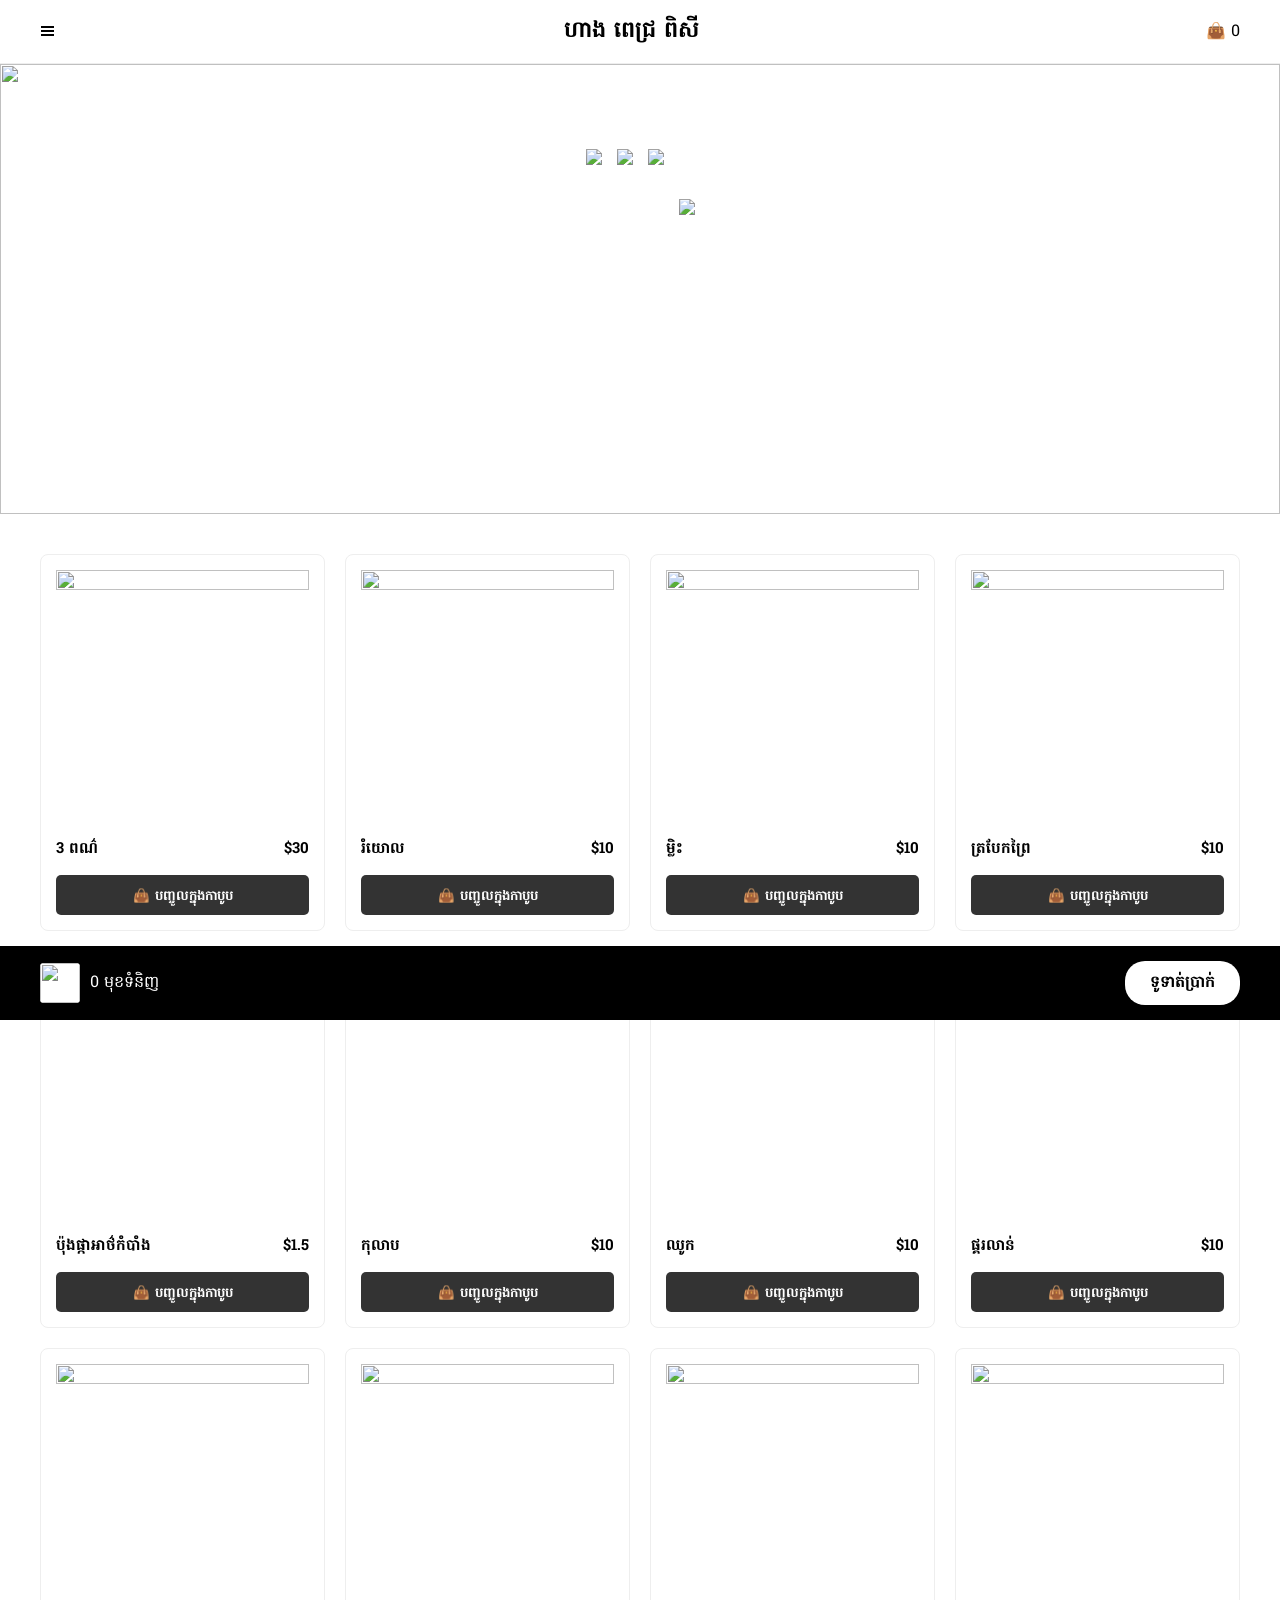
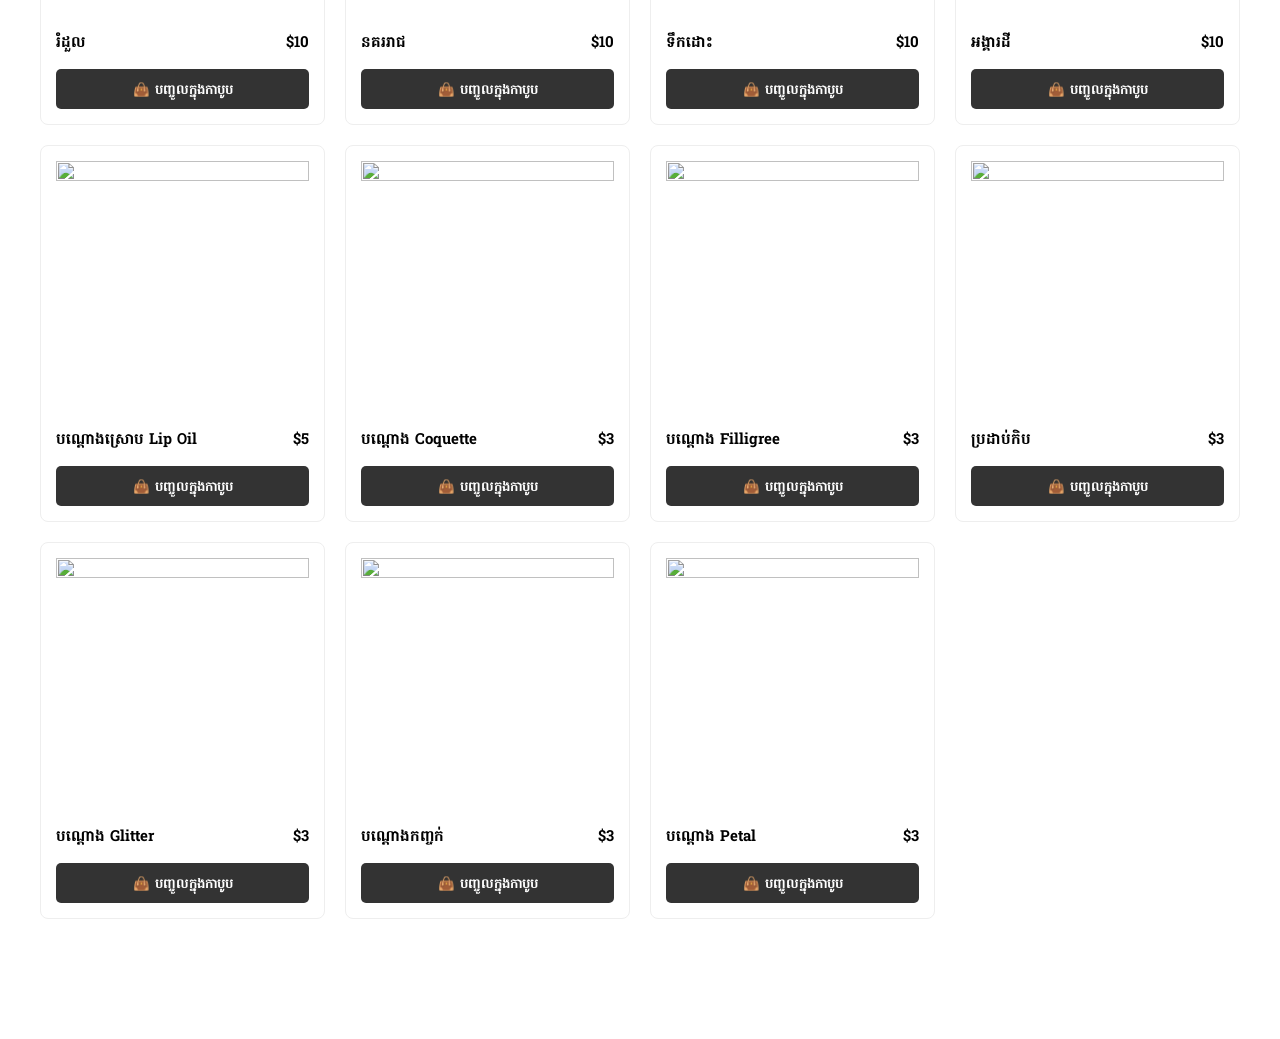
==== index.html @ 042883ce "Add files via upload" ====
<!DOCTYPE html>
<html lang="km">
<head>
    <meta charset="UTF-8">
    <meta name="viewport" content="width=device-width, initial-scale=1.0">
    <title>ហាង ពេជ្រ ពិសី (Pich Pisey Shop)</title>
    <link rel="stylesheet" href="style.css">
    <link href="https://fonts.googleapis.com/css2?family=Hanuman:wght@400;700&display=swap" rel="stylesheet">
    <style>
        body { font-family: 'Hanuman', serif; }
    </style>
</head>
<body>

    <header class="main-header">
        <div class="header-content">
            <span class="menu-icon">☰</span>
            <h1 class="shop-logo">ហាង ពេជ្រ ពិសី</h1>
            <div class="cart-icon">👜 <span id="cart-badge">0</span></div>
        </div>
    </header>

    <div class="hero-container">
        <img src="images/Sea_background.jpg" class="bg-image">
        <div class="product-overlay">
            <img src="images/krem_red.jpg" class="lip-oil-banner float-1">
            <img src="images/krem_blue.jpg" class="lip-oil-banner float-2">
            <img src="images/krem_white.jpg" class="lip-oil-banner float-3">
            <img src="images/font_khmer.jpg" class="khmer-text">
        </div>
    </div>

    <div class="shop-container">
        <div id="product-grid" class="product-grid"></div>
    </div>

    <div id="checkout-bar" class="checkout-bar">
        <div class="checkout-content">
            <div class="cart-preview">
                <img id="last-item-img" src="" alt="">
                <span id="cart-count-text">០ មុខទំនិញ</span>
            </div>
            <a href="checkout.html" class="checkout-btn" style="text-decoration: none; display: inline-flex; align-items: center; justify-content: center;">
                ទូទាត់ប្រាក់
            </a>
        </div>
    </div>

    <script src="script.js"></script>
</body>
</html>
---- style.css ----
/* បន្ថែម Font ខ្មែរ ពី Google Fonts */
@import url('https://fonts.googleapis.com/css2?family=Hanuman:wght@400;700&display=swap');

body { 
    margin: 0; 
    padding: 0; 
    background: #ffffff; 
    font-family: 'Hanuman', serif; /* ប្រើ Font ខ្មែរ Hanuman ជំនួស Khmer OS Battambang */
    -webkit-font-smoothing: antialiased;
}

.main-header { 
    background: white; 
    padding: 15px 0; 
    border-bottom: 1px solid #eee; 
    position: sticky; 
    top: 0; 
    z-index: 100; 
}

.header-content { 
    display: flex; 
    justify-content: space-between; 
    align-items: center; 
    max-width: 1200px; 
    margin: 0 auto; 
    padding: 0 20px; 
}

.shop-logo {
    font-size: 1.4rem;
    margin: 0;
    font-weight: bold;
}

.hero-container { 
    position: relative; 
    height: 450px; 
    display: flex; 
    justify-content: center; 
    align-items: center; 
    overflow: hidden; 
}

.bg-image { 
    position: absolute; 
    width: 100%; 
    height: 100%; 
    object-fit: cover; 
}

.product-overlay { 
    position: relative; 
    z-index: 2; 
    display: flex; 
    align-items: center; 
    gap: 15px; 
}

.lip-oil-banner { 
    height: 280px; 
    mix-blend-mode: multiply; 
}

.khmer-text { 
    height: 180px; 
    mix-blend-mode: multiply; 
}

.shop-container { 
    max-width: 1200px; 
    margin: 40px auto 120px; 
    padding: 0 20px; 
}

.product-grid { 
    display: grid; 
    grid-template-columns: repeat(4, 1fr); 
    gap: 20px; 
}

.product-card { 
    border: 1px solid #eee; 
    padding: 15px; 
    text-align: center; 
    border-radius: 8px; 
    transition: 0.3s;
}

.product-card:hover {
    box-shadow: 0 5px 15px rgba(0,0,0,0.05);
}

.img-box img { 
    width: 100%; 
    aspect-ratio: 1/1; 
    object-fit: contain; 
}

.product-info { 
    display: flex; 
    justify-content: space-between; 
    margin: 15px 0; 
    font-weight: bold; 
    font-size: 0.95rem;
}

/* Hidden state for button swapping */
.hidden { display: none !important; }

.qty-container { 
    display: flex; 
    border: 1px solid #ddd; 
    border-radius: 5px; 
    overflow: hidden; 
    height: 40px; 
}

.qty-btn { 
    background: #f9f9f9; 
    border: none; 
    width: 45px; 
    cursor: pointer; 
    font-size: 20px; 
}

.qty-input { 
    border: none; 
    width: 100%; 
    text-align: center; 
    font-weight: bold; 
    font-size: 16px; 
    font-family: 'Hanuman', serif;
}

.add-btn { 
    width: 100%; 
    background: #333; /* ប្តូរពណ៌ទៅខ្មៅដិតបន្តិចឲ្យស្អាត */
    color: white; 
    border: none; 
    padding: 12px; 
    border-radius: 5px; 
    cursor: pointer; 
    font-weight: bold; 
    height: 40px; 
    font-family: 'Hanuman', serif;
}

.checkout-bar { 
    position: fixed; 
    bottom: -120px; 
    left: 0; 
    width: 100%; 
    background: #000; 
    color: white; 
    padding: 15px 0; 
    transition: 0.4s; 
    z-index: 1000; 
}

.checkout-bar.show { bottom: 0; }

.checkout-content { 
    max-width: 1200px; 
    margin: 0 auto; 
    display: flex; 
    justify-content: space-between; 
    align-items: center; 
    padding: 0 20px; 
}

.cart-preview { display: flex; align-items: center; gap: 10px; }

#last-item-img { 
    width: 40px; 
    height: 40px; 
    background: white; 
    border-radius: 4px; 
    object-fit: contain; 
}

.checkout-btn { 
    background: white; 
    color: black; 
    border: none; 
    padding: 10px 25px; 
    border-radius: 20px; 
    font-weight: bold; 
    cursor: pointer; 
    font-family: 'Hanuman', serif;
}

@media (max-width: 768px) { 
    .product-grid { grid-template-columns: repeat(2, 1fr); } 
    .hero-container { height: 350px; }
}

/* --- CHECKOUT PAGE STYLES --- */
.checkout-page-container { max-width: 900px; margin: 0 auto; padding: 20px; }

.page-title { 
    text-align: center; 
    border-bottom: 2px dashed #eee; 
    padding: 20px 0; 
    margin-bottom: 30px; 
    font-size: 1.5rem;
}

.checkout-layout { display: grid; grid-template-columns: 1.5fr 1fr; gap: 30px; }

.forms-section h3 {
    font-size: 1.1rem;
    margin-bottom: 10px;
    border-left: 4px solid #000;
    padding-left: 10px;
}

.forms-section input, .forms-section select, .forms-section textarea {
    width: 100%; 
    padding: 12px; 
    margin: 8px 0; 
    border: 1px solid #ddd; 
    border-radius: 5px; 
    box-sizing: border-box;
    font-family: 'Hanuman', serif;
}

.payment-box { 
    border: 1px solid #eee; 
    padding: 15px; 
    border-radius: 8px; 
    margin: 10px 0; 
}

.purchase-btn { 
    width: 100%; 
    background: #000; 
    color: #fff; 
    padding: 15px; 
    border: none; 
    border-radius: 5px; 
    font-weight: bold; 
    cursor: pointer; 
    margin-top: 15px; 
    font-size: 1.1rem;
    font-family: 'Hanuman', serif;
}

.summary-section { 
    background: #fdfdfd; 
    padding: 20px; 
    border: 1px dashed #ccc; 
    border-radius: 10px; 
    height: fit-content; 
}

.summary-row { display: flex; justify-content: space-between; margin: 10px 0; }

.total { 
    font-weight: bold; 
    font-size: 1.2rem; 
    color: #000; 
    margin-top: 20px; 
    border-top: 1px solid #eee; 
    padding-top: 10px; 
}

.back-link { 
    display: block; 
    text-align: center; 
    margin-top: 30px; 
    color: #888; 
    text-decoration: none; 
}

@media (max-width: 768px) { 
    .checkout-layout { grid-template-columns: 1fr; } 
}
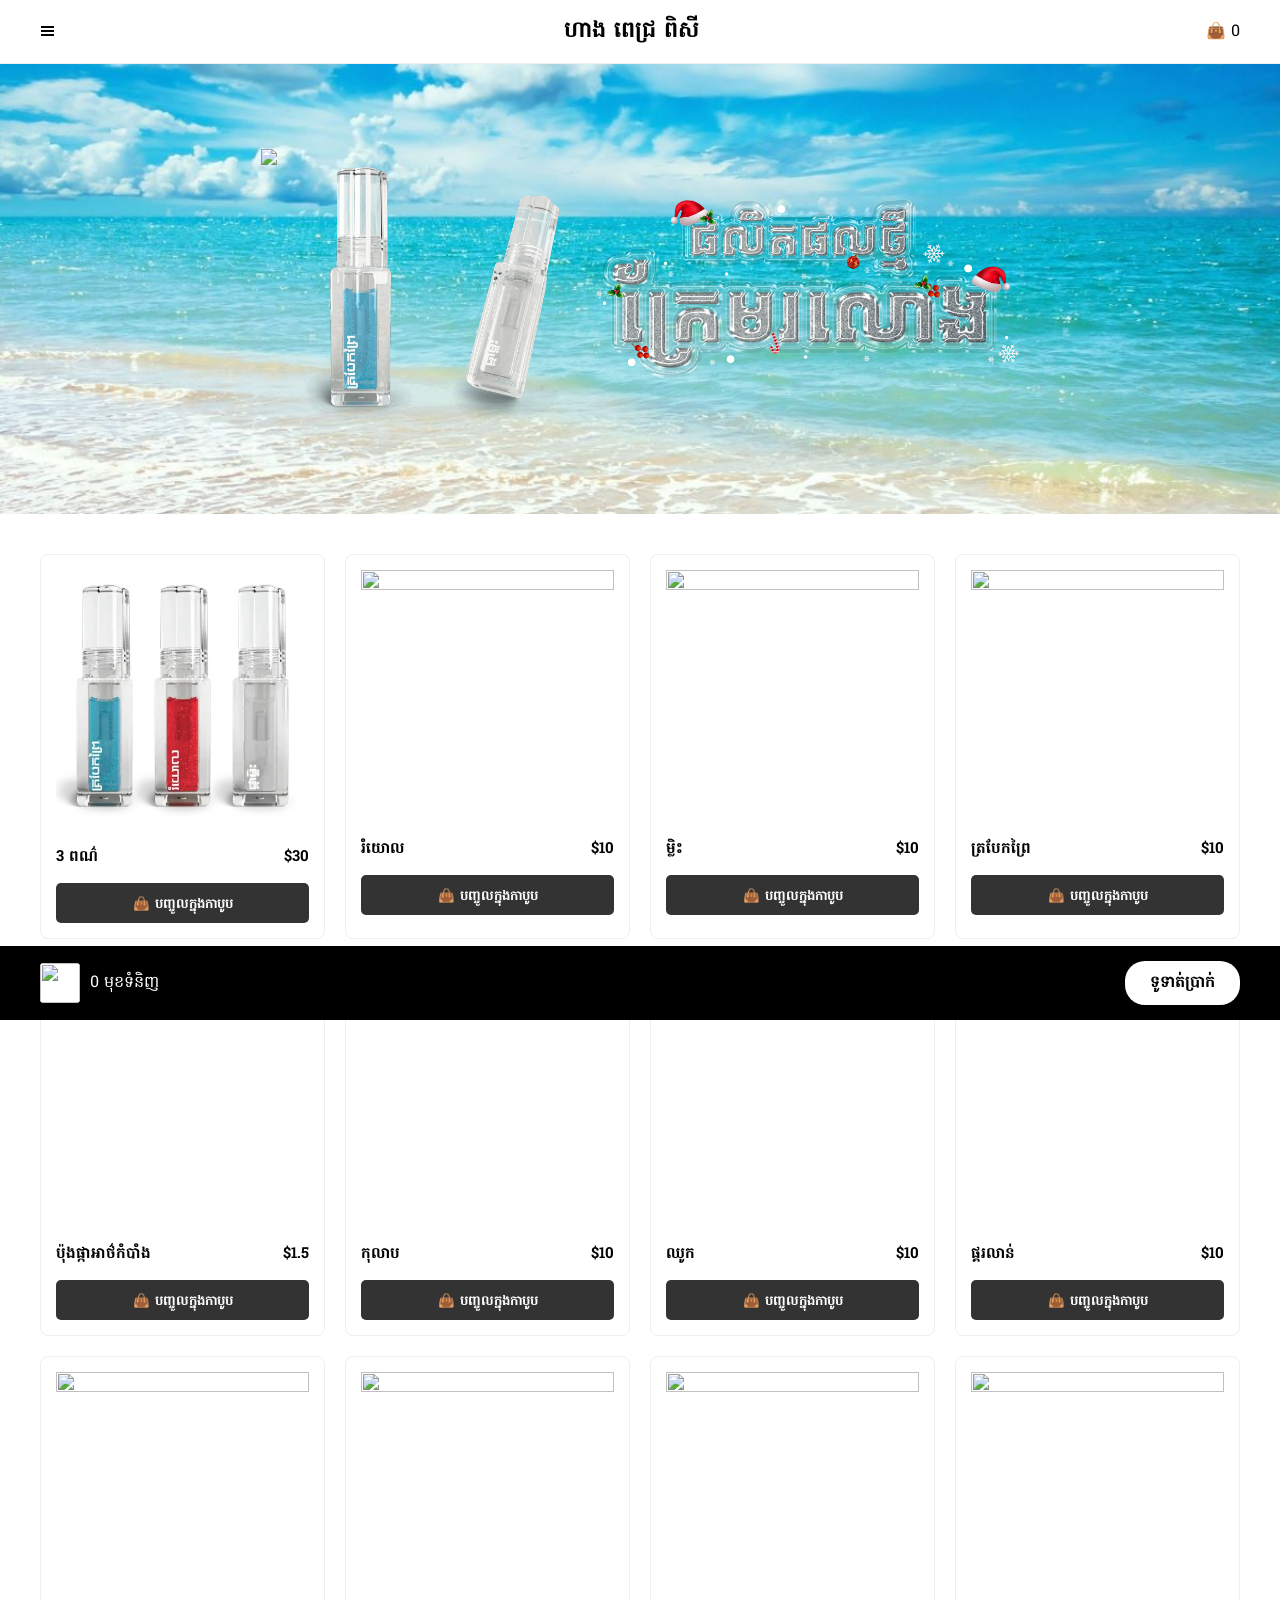
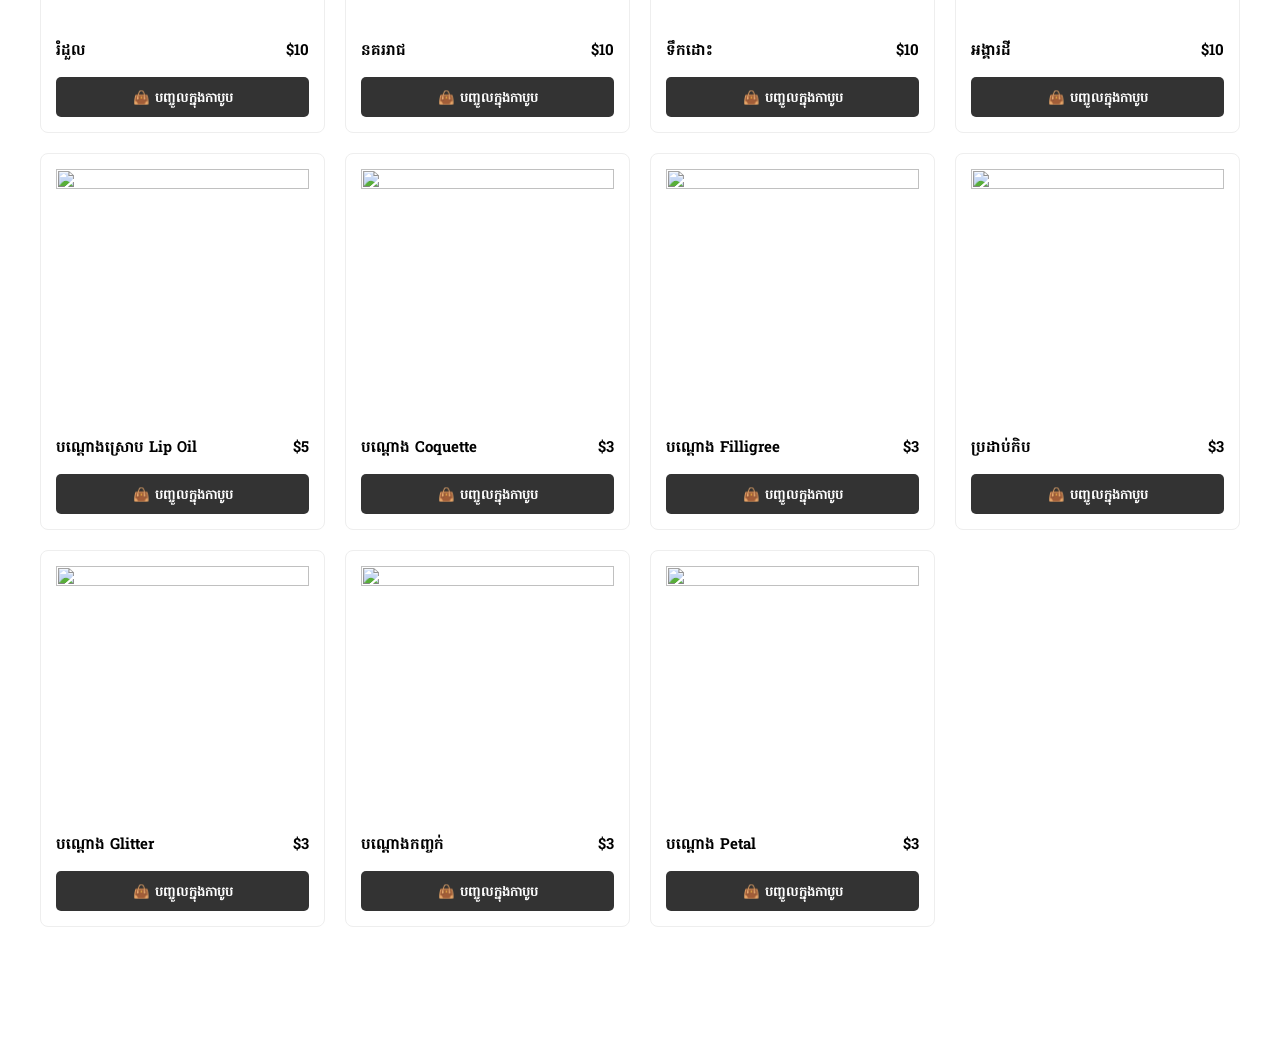
==== commit bd8ef52d: "Add files via upload" ====
--- a/index.html
+++ b/index.html
@@ -21,12 +21,12 @@
     </header>
 
     <div class="hero-container">
-        <img src="images/Sea_background.jpg" class="bg-image">
+        <img src="Sea_background.jpg" class="bg-image">
         <div class="product-overlay">
-            <img src="images/krem_red.jpg" class="lip-oil-banner float-1">
-            <img src="images/krem_blue.jpg" class="lip-oil-banner float-2">
-            <img src="images/krem_white.jpg" class="lip-oil-banner float-3">
-            <img src="images/font_khmer.jpg" class="khmer-text">
+            <img src="krem_red.jpg" class="lip-oil-banner float-1">
+            <img src="krem_blue.jpg" class="lip-oil-banner float-2">
+            <img src="krem_white.jpg" class="lip-oil-banner float-3">
+            <img src="font_khmer.jpg" class="khmer-text">
         </div>
     </div>
 
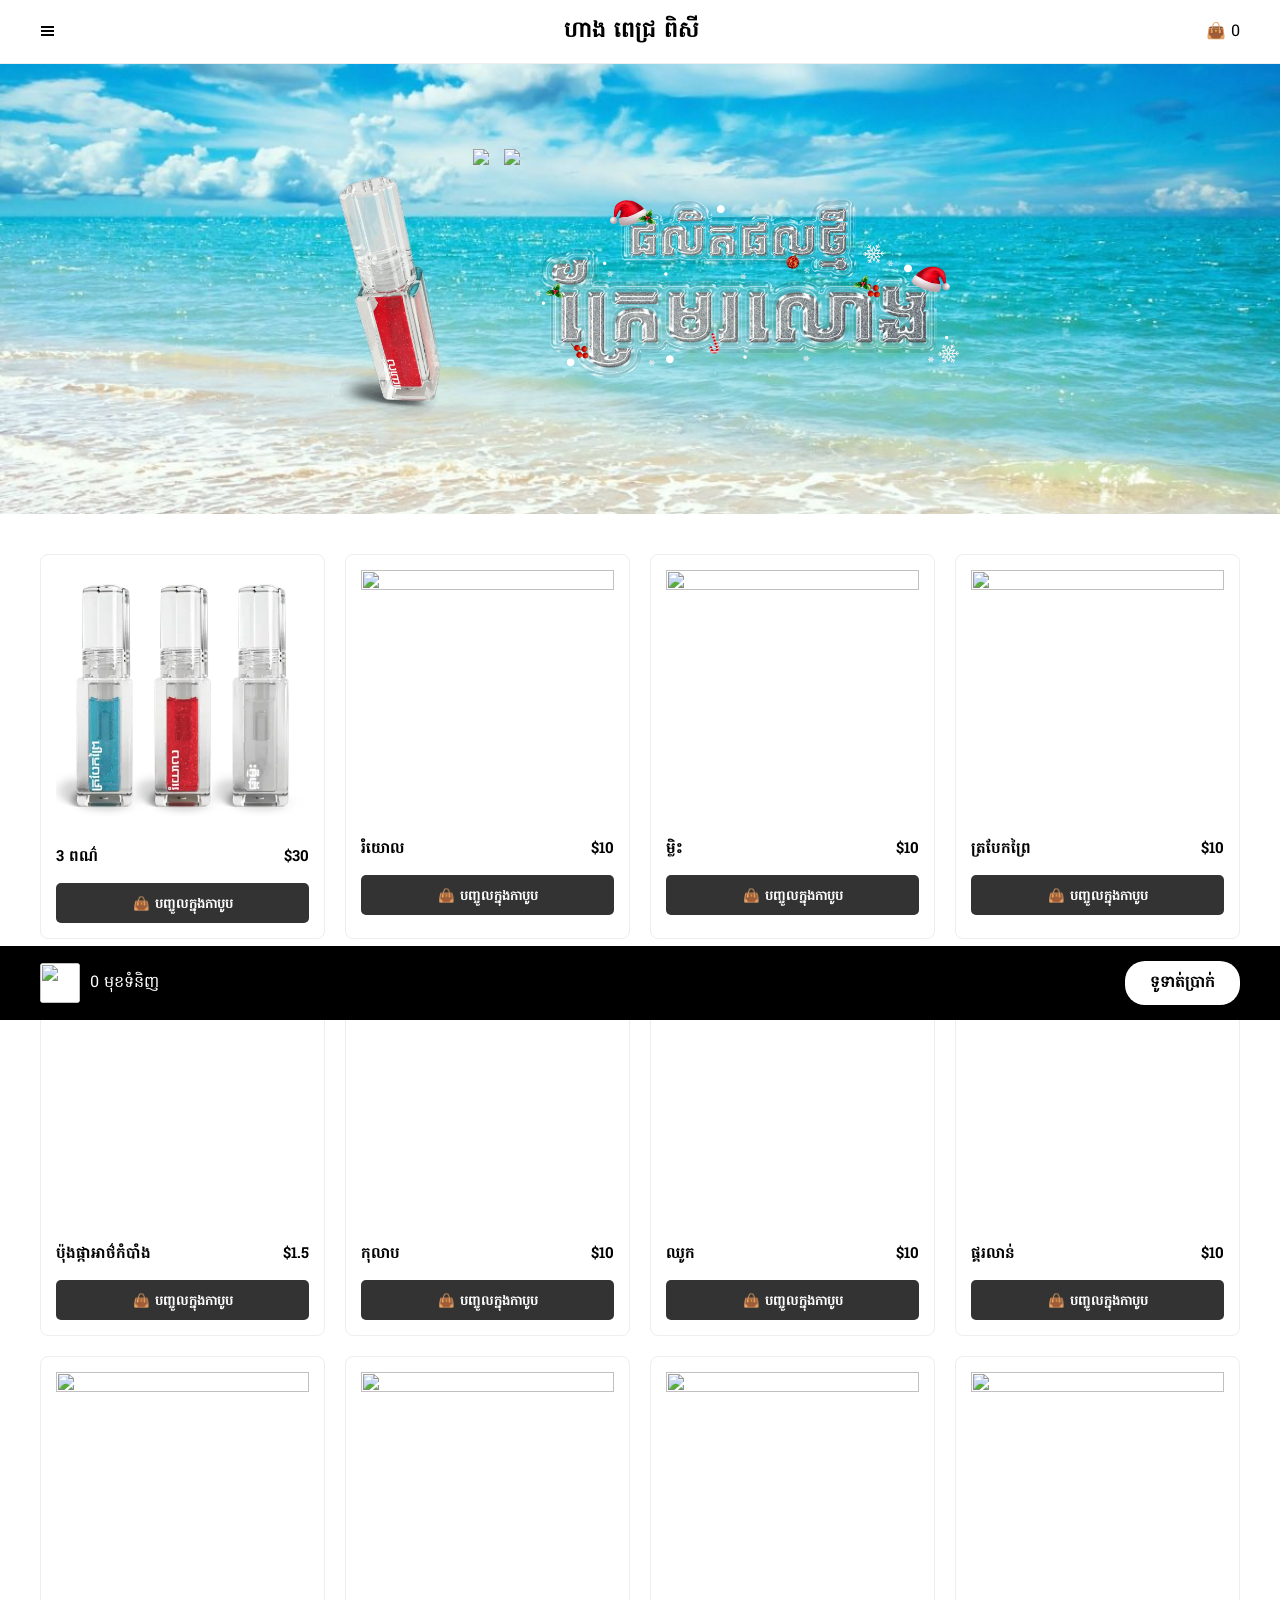
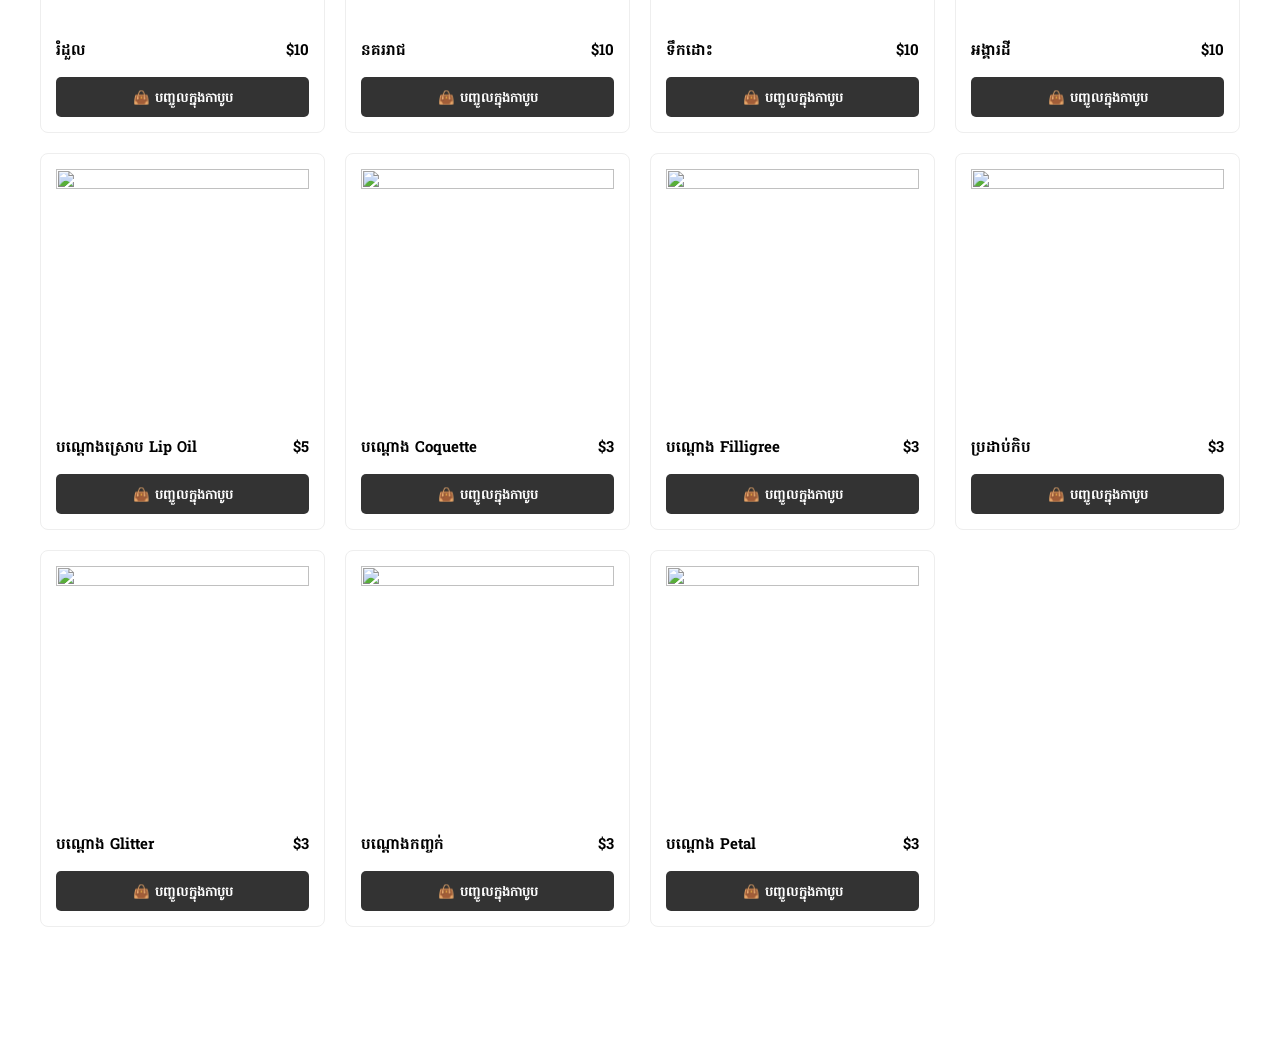
==== commit 3ebab09a: "Add files via upload" ====
--- a/index.html
+++ b/index.html
@@ -23,9 +23,9 @@
     <div class="hero-container">
         <img src="Sea_background.jpg" class="bg-image">
         <div class="product-overlay">
-            <img src="krem_red.jpg" class="lip-oil-banner float-1">
-            <img src="krem_blue.jpg" class="lip-oil-banner float-2">
-            <img src="krem_white.jpg" class="lip-oil-banner float-3">
+            <img src="Krem_red.jpg" class="lip-oil-banner float-1">
+            <img src="Krem_blue.jpg" class="lip-oil-banner float-2">
+            <img src="Krem_white.jpg" class="lip-oil-banner float-3">
             <img src="font_khmer.jpg" class="khmer-text">
         </div>
     </div>
--- a/style.css
+++ b/style.css
@@ -5,7 +5,7 @@
     margin: 0; 
     padding: 0; 
     background: #ffffff; 
-    font-family: 'Hanuman', serif; /* ប្រើ Font ខ្មែរ Hanuman ជំនួស Khmer OS Battambang */
+    font-family: 'Hanuman', serif;
     -webkit-font-smoothing: antialiased;
 }
 
@@ -59,6 +59,7 @@
 
 .lip-oil-banner { 
     height: 280px; 
+    /* Important for background removal effect */
     mix-blend-mode: multiply; 
 }
 
@@ -85,6 +86,7 @@
     text-align: center; 
     border-radius: 8px; 
     transition: 0.3s;
+    background: white;
 }
 
 .product-card:hover {
@@ -135,7 +137,7 @@
 
 .add-btn { 
     width: 100%; 
-    background: #333; /* ប្តូរពណ៌ទៅខ្មៅដិតបន្តិចឲ្យស្អាត */
+    background: #333; 
     color: white; 
     border: none; 
     padding: 12px; 
@@ -188,11 +190,14 @@
     font-weight: bold; 
     cursor: pointer; 
     font-family: 'Hanuman', serif;
+    text-decoration: none;
 }
 
 @media (max-width: 768px) { 
     .product-grid { grid-template-columns: repeat(2, 1fr); } 
     .hero-container { height: 350px; }
+    .lip-oil-banner { height: 180px; }
+    .khmer-text { height: 120px; }
 }
 
 /* --- CHECKOUT PAGE STYLES --- */
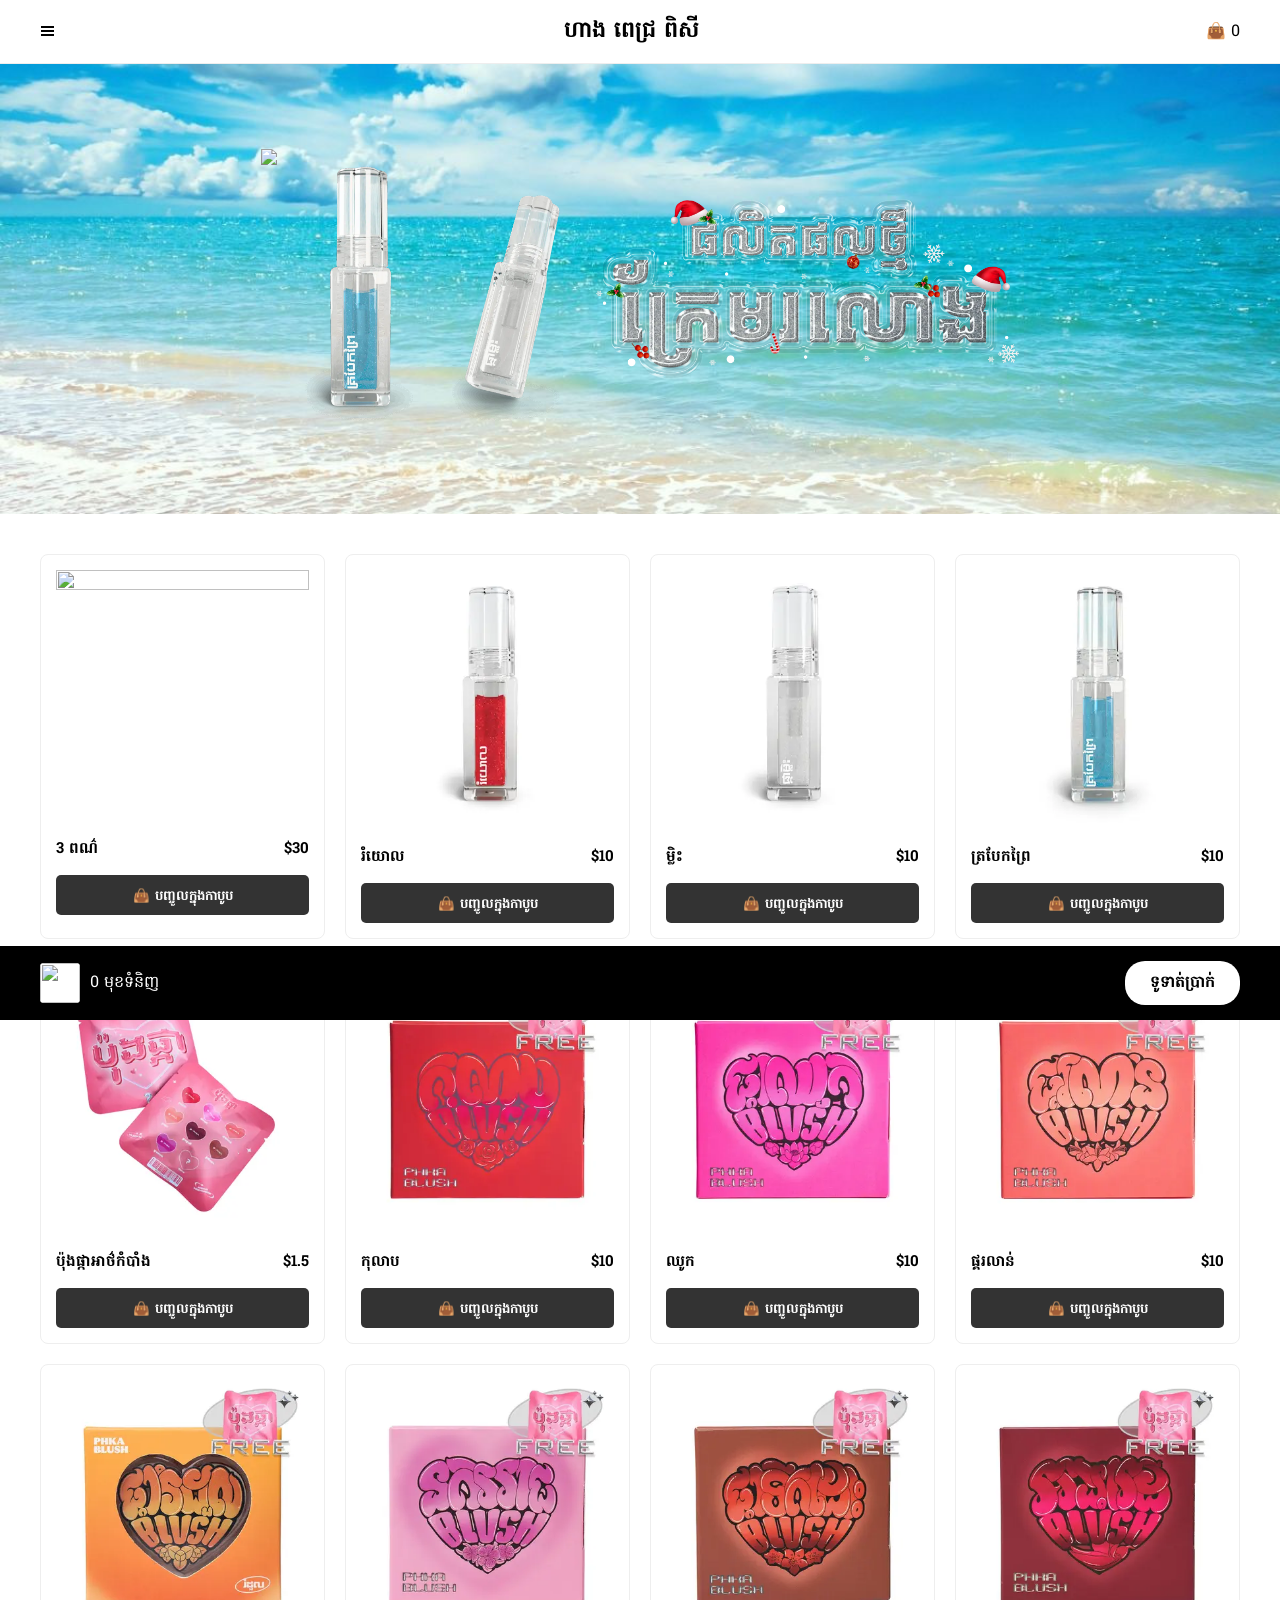
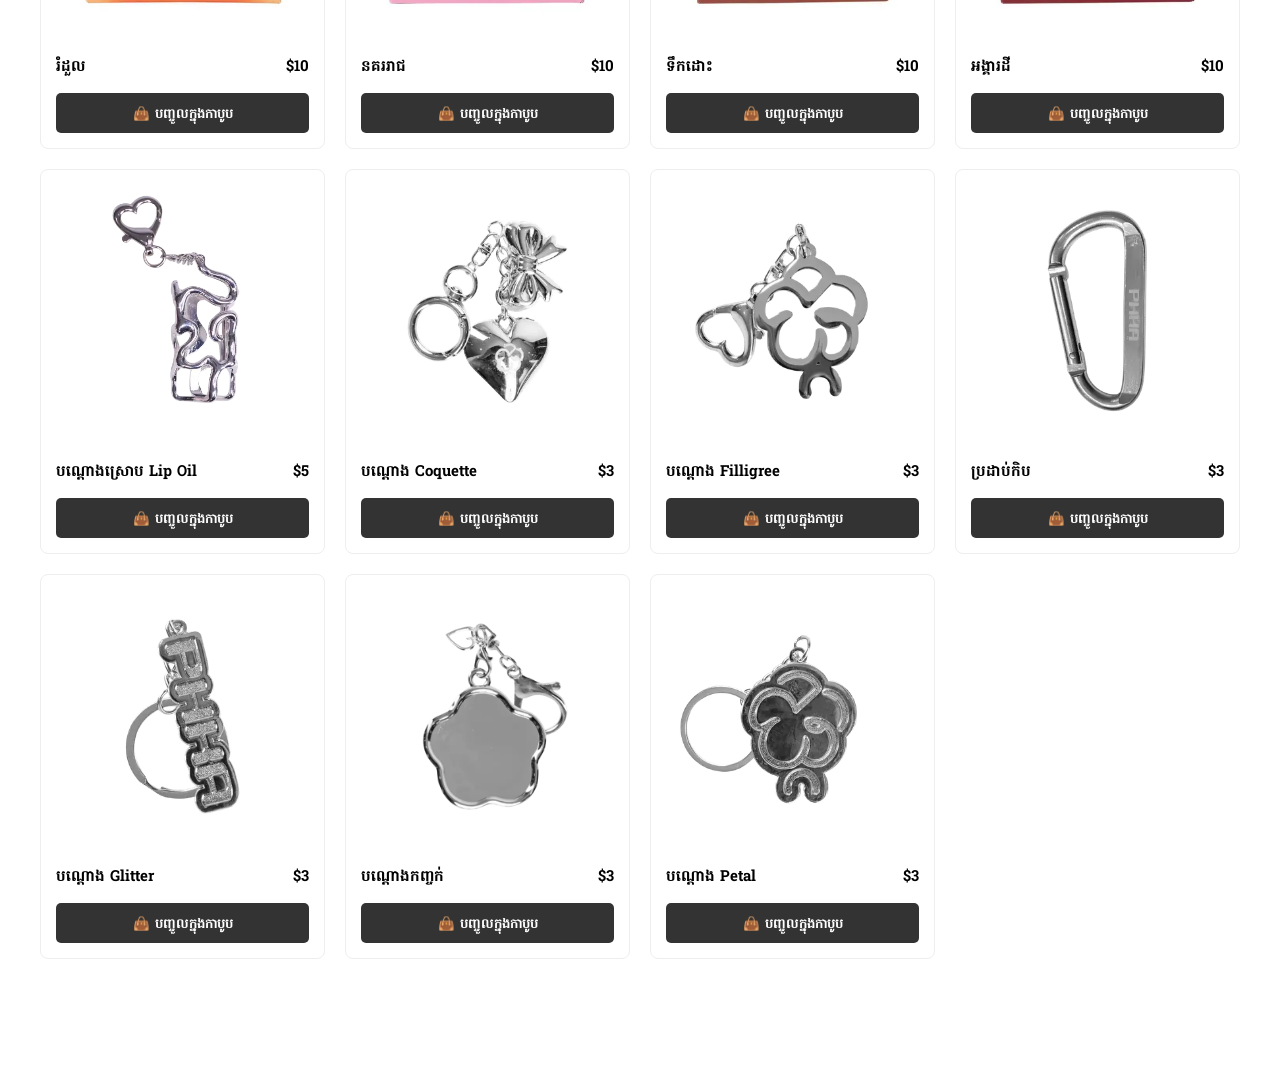
==== commit 83157d2d: "Add files via upload" ====
--- a/index.html
+++ b/index.html
@@ -23,9 +23,9 @@
     <div class="hero-container">
         <img src="Sea_background.jpg" class="bg-image">
         <div class="product-overlay">
-            <img src="Krem_red.jpg" class="lip-oil-banner float-1">
-            <img src="Krem_blue.jpg" class="lip-oil-banner float-2">
-            <img src="Krem_white.jpg" class="lip-oil-banner float-3">
+            <img src="krem_red.jpg" class="lip-oil-banner float-1">
+            <img src="krem_blue.jpg" class="lip-oil-banner float-2">
+            <img src="krem_white.jpg" class="lip-oil-banner float-3">
             <img src="font_khmer.jpg" class="khmer-text">
         </div>
     </div>
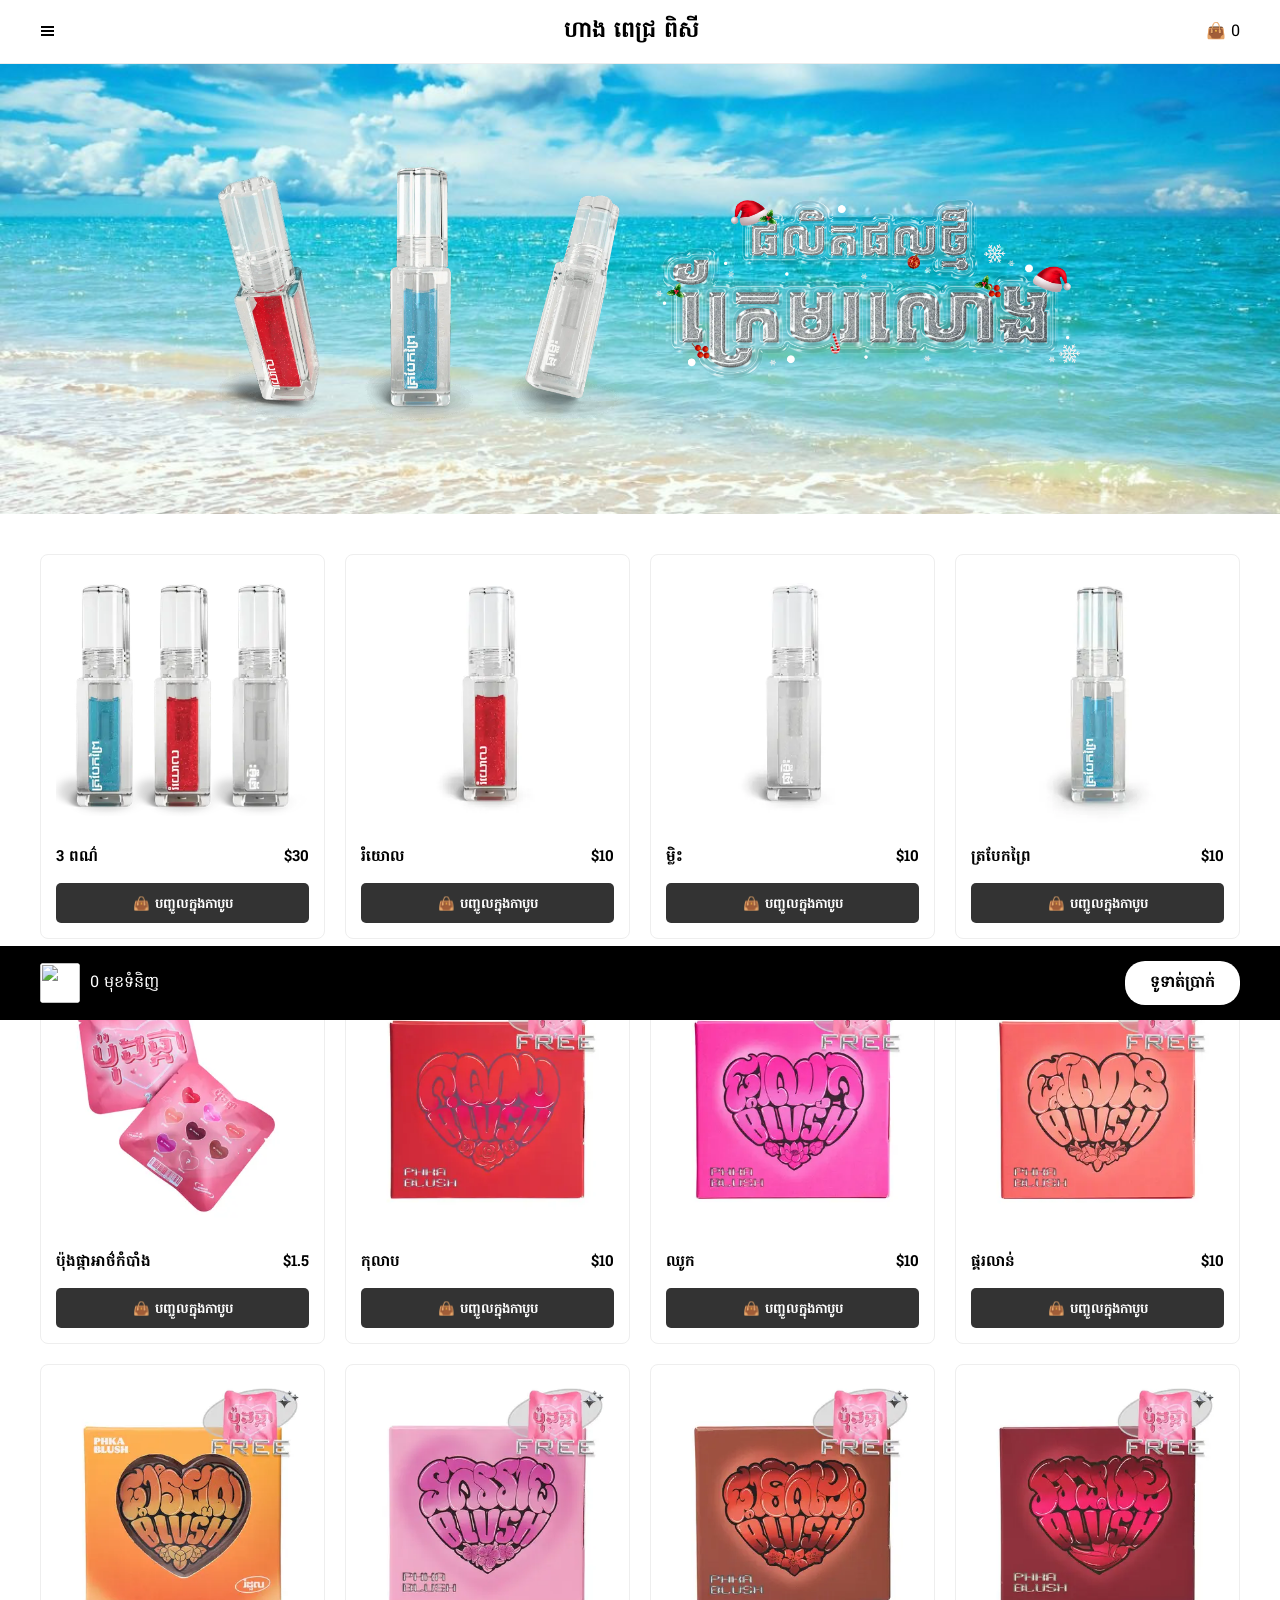
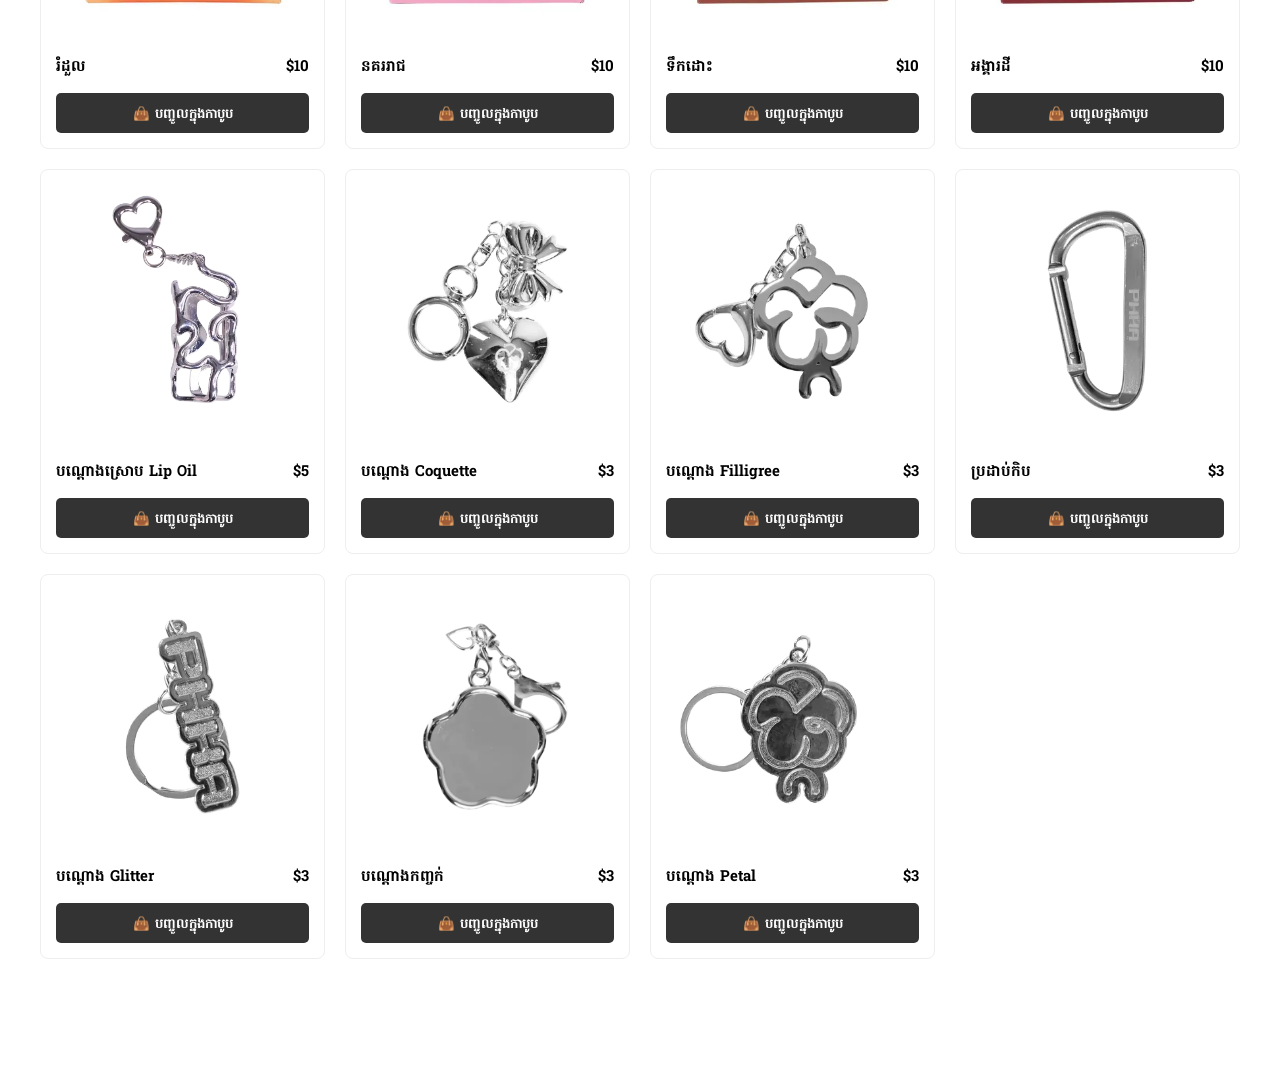
==== commit 63473285: "Add files via upload" ====
--- a/index.html
+++ b/index.html
@@ -23,7 +23,7 @@
     <div class="hero-container">
         <img src="Sea_background.jpg" class="bg-image">
         <div class="product-overlay">
-            <img src="krem_red.jpg" class="lip-oil-banner float-1">
+            <img src="Krem_red.jpg" class="lip-oil-banner float-1">
             <img src="krem_blue.jpg" class="lip-oil-banner float-2">
             <img src="krem_white.jpg" class="lip-oil-banner float-3">
             <img src="font_khmer.jpg" class="khmer-text">
